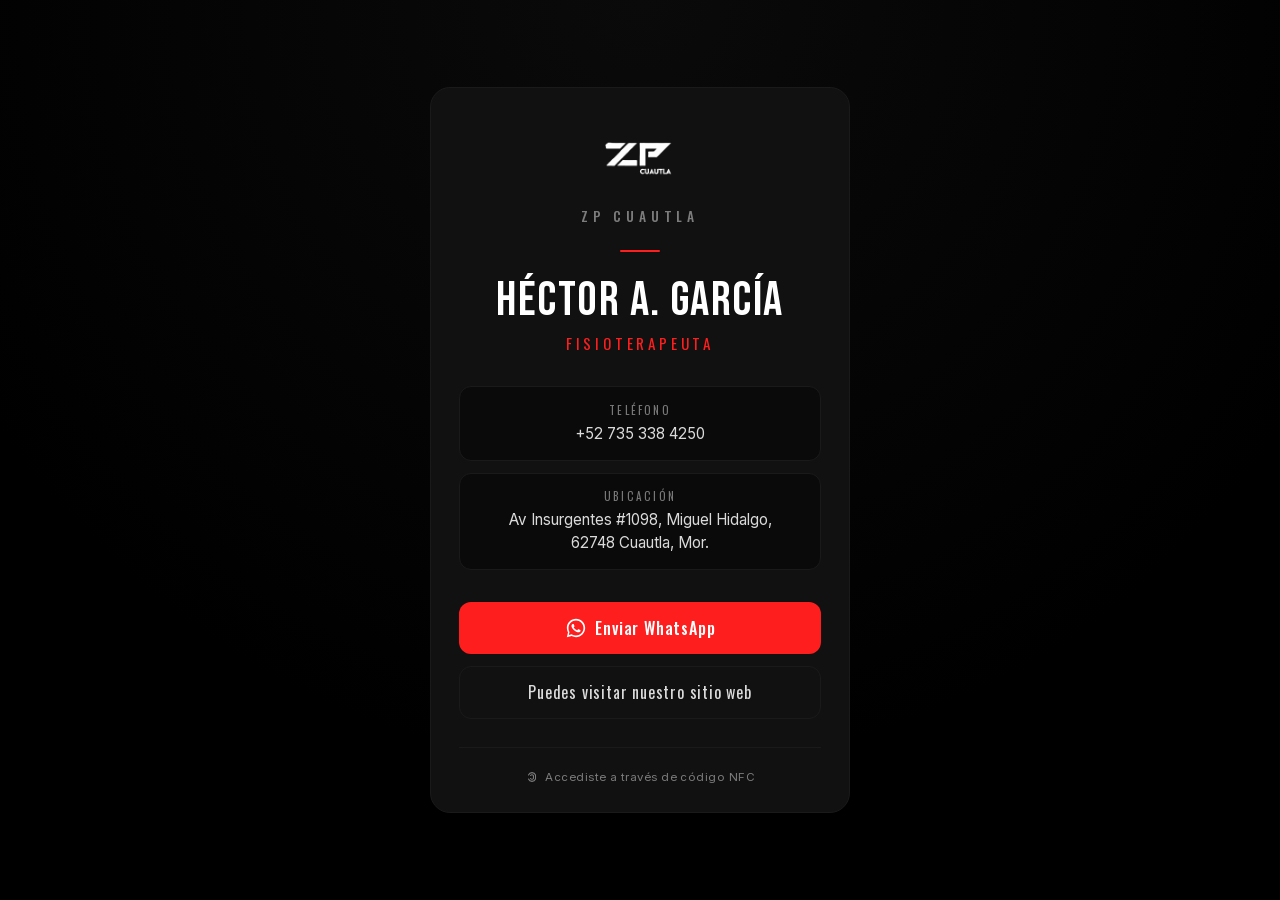
==== contacto-nfc/index.html @ 3ed4dc6b "Agrega página de contacto NFC standalone (noindex) Co-Authored-By: Claude Fable 5 <noreply@anthropic" ====
<!DOCTYPE html>
<html lang="es-MX">
<head>
  <meta charset="UTF-8" />
  <meta name="viewport" content="width=device-width, initial-scale=1.0" />
  <meta http-equiv="Content-Security-Policy" content="default-src 'self'; script-src 'none'; style-src 'self'; font-src 'self'; img-src 'self' data:; object-src 'none'; base-uri 'self';" />
  <title>Contacto | ZP Cuautla</title>
  <meta name="description" content="Contacto directo de ZP Cuautla — Héctor A. García, Fisioterapeuta." />
  <meta name="robots" content="noindex, nofollow" />
  <meta name="theme-color" content="#000000" />

  <!-- Preload de fuentes locales (subset latin) -->
  <link rel="preload" href="/fonts/JTUSjIg69CK48gW7PXoo9WlhyyTh89Y.woff2" as="font" type="font/woff2" crossorigin />
  <link rel="preload" href="/fonts/TK3iWkUHHAIjg752GT8Gl-1PKw.woff2" as="font" type="font/woff2" crossorigin />
  <link rel="preload" href="/fonts/UcC73FwrK3iLTeHuS_nVMrMxCp50SjIa1ZL7W0Q5nw.woff2" as="font" type="font/woff2" crossorigin />

  <link rel="stylesheet" href="/fonts.css" />
  <link rel="stylesheet" href="/contacto-nfc/styles.css" />
</head>
<body>
  <main class="nfc-wrap">
    <article class="nfc-card">
      <header class="nfc-brand">
        <img class="nfc-logo" src="/imageneszpweb/logozpblanco-removebg-preview.png" alt="ZP Cuautla" width="72" height="72" />
        <p class="nfc-brand-name">ZP Cuautla</p>
      </header>

      <div class="nfc-divider" aria-hidden="true"></div>

      <h1 class="nfc-name">Héctor A. García</h1>
      <p class="nfc-role">Fisioterapeuta</p>

      <ul class="nfc-info">
        <li class="nfc-info-item">
          <span class="nfc-info-label">Teléfono</span>
          <a class="nfc-info-value" href="tel:+527353384250">+52 735 338 4250</a>
        </li>
        <li class="nfc-info-item">
          <span class="nfc-info-label">Ubicación</span>
          <address class="nfc-info-value nfc-address">
            Av Insurgentes #1098, Miguel Hidalgo,<br />62748 Cuautla, Mor.
          </address>
        </li>
      </ul>

      <div class="nfc-actions">
        <a class="nfc-btn nfc-btn-primary" href="https://wa.me/527353384250?text=Hola%2C%20me%20gustar%C3%ADa%20recibir%20informaci%C3%B3n%20sobre%20terapia%20f%C3%ADsica." target="_blank" rel="noopener noreferrer">
          <svg class="nfc-btn-icon" viewBox="0 0 24 24" fill="currentColor" aria-hidden="true">
            <path d="M12 2C6.48 2 2 6.48 2 12c0 1.77.46 3.43 1.27 4.87L2 22l5.29-1.24A9.93 9.93 0 0 0 12 22c5.52 0 10-4.48 10-10S17.52 2 12 2Zm0 18.15c-1.6 0-3.1-.42-4.4-1.16l-.31-.18-3.14.74.76-3.06-.2-.32A8.1 8.1 0 0 1 3.85 12c0-4.5 3.65-8.15 8.15-8.15S20.15 7.5 20.15 12 16.5 20.15 12 20.15Zm4.47-6.1c-.24-.12-1.45-.71-1.67-.79-.22-.08-.39-.12-.55.12-.16.24-.63.79-.77.95-.14.16-.28.18-.53.06-.24-.12-1.03-.38-1.97-1.21-.73-.65-1.22-1.45-1.36-1.69-.14-.24-.02-.38.11-.5.11-.11.24-.28.37-.42.12-.14.16-.24.24-.4.08-.16.04-.3-.02-.42-.06-.12-.55-1.32-.75-1.81-.2-.48-.4-.41-.55-.42h-.47c-.16 0-.42.06-.65.3-.22.24-.85.83-.85 2.02s.87 2.35 1 2.51c.12.16 1.72 2.62 4.16 3.68.58.25 1.03.4 1.39.51.58.19 1.11.16 1.53.1.47-.07 1.45-.59 1.65-1.16.2-.57.2-1.06.14-1.16-.06-.1-.22-.16-.46-.28Z"/>
          </svg>
          Enviar WhatsApp
        </a>
        <a class="nfc-btn nfc-btn-secondary" href="https://zpcuautla.com.mx">
          Puedes visitar nuestro sitio web
        </a>
      </div>

      <footer class="nfc-footer">
        <p class="nfc-badge">
          <svg class="nfc-badge-icon" viewBox="0 0 24 24" fill="none" stroke="currentColor" stroke-width="1.8" stroke-linecap="round" aria-hidden="true">
            <path d="M6 8.5a6.5 6.5 0 0 1 12 0v7a6.5 6.5 0 0 1-12 0" />
            <path d="M9.5 9.5a3.2 3.2 0 0 1 5 0v5a3.2 3.2 0 0 1-5 0" />
          </svg>
          Accediste a través de código NFC
        </p>
      </footer>
    </article>
  </main>
</body>
</html>
---- fonts.css ----
/* latin-ext */
@font-face {
  font-family: 'Bebas Neue';
  font-style: normal;
  font-weight: 400;
  font-display: swap;
  src: url(fonts/JTUSjIg69CK48gW7PXoo9WdhyyTh89ZNpQ.woff2) format('woff2');
  unicode-range: U+0100-02BA, U+02BD-02C5, U+02C7-02CC, U+02CE-02D7, U+02DD-02FF, U+0304, U+0308, U+0329, U+1D00-1DBF, U+1E00-1E9F, U+1EF2-1EFF, U+2020, U+20A0-20AB, U+20AD-20C0, U+2113, U+2C60-2C7F, U+A720-A7FF;
}
/* latin */
@font-face {
  font-family: 'Bebas Neue';
  font-style: normal;
  font-weight: 400;
  font-display: swap;
  src: url(fonts/JTUSjIg69CK48gW7PXoo9WlhyyTh89Y.woff2) format('woff2');
  unicode-range: U+0000-00FF, U+0131, U+0152-0153, U+02BB-02BC, U+02C6, U+02DA, U+02DC, U+0304, U+0308, U+0329, U+2000-206F, U+20AC, U+2122, U+2191, U+2193, U+2212, U+2215, U+FEFF, U+FFFD;
}
/* cyrillic-ext */
@font-face {
  font-family: 'Inter';
  font-style: normal;
  font-weight: 300;
  font-display: swap;
  src: url(fonts/UcC73FwrK3iLTeHuS_nVMrMxCp50SjIa2JL7W0Q5n-wU.woff2) format('woff2');
  unicode-range: U+0460-052F, U+1C80-1C8A, U+20B4, U+2DE0-2DFF, U+A640-A69F, U+FE2E-FE2F;
}
/* cyrillic */
@font-face {
  font-family: 'Inter';
  font-style: normal;
  font-weight: 300;
  font-display: swap;
  src: url(fonts/UcC73FwrK3iLTeHuS_nVMrMxCp50SjIa0ZL7W0Q5n-wU.woff2) format('woff2');
  unicode-range: U+0301, U+0400-045F, U+0490-0491, U+04B0-04B1, U+2116;
}
/* greek-ext */
@font-face {
  font-family: 'Inter';
  font-style: normal;
  font-weight: 300;
  font-display: swap;
  src: url(fonts/UcC73FwrK3iLTeHuS_nVMrMxCp50SjIa2ZL7W0Q5n-wU.woff2) format('woff2');
  unicode-range: U+1F00-1FFF;
}
/* greek */
@font-face {
  font-family: 'Inter';
  font-style: normal;
  font-weight: 300;
  font-display: swap;
  src: url(fonts/UcC73FwrK3iLTeHuS_nVMrMxCp50SjIa1pL7W0Q5n-wU.woff2) format('woff2');
  unicode-range: U+0370-0377, U+037A-037F, U+0384-038A, U+038C, U+038E-03A1, U+03A3-03FF;
}
/* vietnamese */
@font-face {
  font-family: 'Inter';
  font-style: normal;
  font-weight: 300;
  font-display: swap;
  src: url(fonts/UcC73FwrK3iLTeHuS_nVMrMxCp50SjIa2pL7W0Q5n-wU.woff2) format('woff2');
  unicode-range: U+0102-0103, U+0110-0111, U+0128-0129, U+0168-0169, U+01A0-01A1, U+01AF-01B0, U+0300-0301, U+0303-0304, U+0308-0309, U+0323, U+0329, U+1EA0-1EF9, U+20AB;
}
/* latin-ext */
@font-face {
  font-family: 'Inter';
  font-style: normal;
  font-weight: 300;
  font-display: swap;
  src: url(fonts/UcC73FwrK3iLTeHuS_nVMrMxCp50SjIa25L7W0Q5n-wU.woff2) format('woff2');
  unicode-range: U+0100-02BA, U+02BD-02C5, U+02C7-02CC, U+02CE-02D7, U+02DD-02FF, U+0304, U+0308, U+0329, U+1D00-1DBF, U+1E00-1E9F, U+1EF2-1EFF, U+2020, U+20A0-20AB, U+20AD-20C0, U+2113, U+2C60-2C7F, U+A720-A7FF;
}
/* latin */
@font-face {
  font-family: 'Inter';
  font-style: normal;
  font-weight: 300;
  font-display: swap;
  src: url(fonts/UcC73FwrK3iLTeHuS_nVMrMxCp50SjIa1ZL7W0Q5nw.woff2) format('woff2');
  unicode-range: U+0000-00FF, U+0131, U+0152-0153, U+02BB-02BC, U+02C6, U+02DA, U+02DC, U+0304, U+0308, U+0329, U+2000-206F, U+20AC, U+2122, U+2191, U+2193, U+2212, U+2215, U+FEFF, U+FFFD;
}
/* cyrillic-ext */
@font-face {
  font-family: 'Inter';
  font-style: normal;
  font-weight: 400;
  font-display: swap;
  src: url(fonts/UcC73FwrK3iLTeHuS_nVMrMxCp50SjIa2JL7W0Q5n-wU.woff2) format('woff2');
  unicode-range: U+0460-052F, U+1C80-1C8A, U+20B4, U+2DE0-2DFF, U+A640-A69F, U+FE2E-FE2F;
}
/* cyrillic */
@font-face {
  font-family: 'Inter';
  font-style: normal;
  font-weight: 400;
  font-display: swap;
  src: url(fonts/UcC73FwrK3iLTeHuS_nVMrMxCp50SjIa0ZL7W0Q5n-wU.woff2) format('woff2');
  unicode-range: U+0301, U+0400-045F, U+0490-0491, U+04B0-04B1, U+2116;
}
/* greek-ext */
@font-face {
  font-family: 'Inter';
  font-style: normal;
  font-weight: 400;
  font-display: swap;
  src: url(fonts/UcC73FwrK3iLTeHuS_nVMrMxCp50SjIa2ZL7W0Q5n-wU.woff2) format('woff2');
  unicode-range: U+1F00-1FFF;
}
/* greek */
@font-face {
  font-family: 'Inter';
  font-style: normal;
  font-weight: 400;
  font-display: swap;
  src: url(fonts/UcC73FwrK3iLTeHuS_nVMrMxCp50SjIa1pL7W0Q5n-wU.woff2) format('woff2');
  unicode-range: U+0370-0377, U+037A-037F, U+0384-038A, U+038C, U+038E-03A1, U+03A3-03FF;
}
/* vietnamese */
@font-face {
  font-family: 'Inter';
  font-style: normal;
  font-weight: 400;
  font-display: swap;
  src: url(fonts/UcC73FwrK3iLTeHuS_nVMrMxCp50SjIa2pL7W0Q5n-wU.woff2) format('woff2');
  unicode-range: U+0102-0103, U+0110-0111, U+0128-0129, U+0168-0169, U+01A0-01A1, U+01AF-01B0, U+0300-0301, U+0303-0304, U+0308-0309, U+0323, U+0329, U+1EA0-1EF9, U+20AB;
}
/* latin-ext */
@font-face {
  font-family: 'Inter';
  font-style: normal;
  font-weight: 400;
  font-display: swap;
  src: url(fonts/UcC73FwrK3iLTeHuS_nVMrMxCp50SjIa25L7W0Q5n-wU.woff2) format('woff2');
  unicode-range: U+0100-02BA, U+02BD-02C5, U+02C7-02CC, U+02CE-02D7, U+02DD-02FF, U+0304, U+0308, U+0329, U+1D00-1DBF, U+1E00-1E9F, U+1EF2-1EFF, U+2020, U+20A0-20AB, U+20AD-20C0, U+2113, U+2C60-2C7F, U+A720-A7FF;
}
/* latin */
@font-face {
  font-family: 'Inter';
  font-style: normal;
  font-weight: 400;
  font-display: swap;
  src: url(fonts/UcC73FwrK3iLTeHuS_nVMrMxCp50SjIa1ZL7W0Q5nw.woff2) format('woff2');
  unicode-range: U+0000-00FF, U+0131, U+0152-0153, U+02BB-02BC, U+02C6, U+02DA, U+02DC, U+0304, U+0308, U+0329, U+2000-206F, U+20AC, U+2122, U+2191, U+2193, U+2212, U+2215, U+FEFF, U+FFFD;
}
/* cyrillic-ext */
@font-face {
  font-family: 'Inter';
  font-style: normal;
  font-weight: 500;
  font-display: swap;
  src: url(fonts/UcC73FwrK3iLTeHuS_nVMrMxCp50SjIa2JL7W0Q5n-wU.woff2) format('woff2');
  unicode-range: U+0460-052F, U+1C80-1C8A, U+20B4, U+2DE0-2DFF, U+A640-A69F, U+FE2E-FE2F;
}
/* cyrillic */
@font-face {
  font-family: 'Inter';
  font-style: normal;
  font-weight: 500;
  font-display: swap;
  src: url(fonts/UcC73FwrK3iLTeHuS_nVMrMxCp50SjIa0ZL7W0Q5n-wU.woff2) format('woff2');
  unicode-range: U+0301, U+0400-045F, U+0490-0491, U+04B0-04B1, U+2116;
}
/* greek-ext */
@font-face {
  font-family: 'Inter';
  font-style: normal;
  font-weight: 500;
  font-display: swap;
  src: url(fonts/UcC73FwrK3iLTeHuS_nVMrMxCp50SjIa2ZL7W0Q5n-wU.woff2) format('woff2');
  unicode-range: U+1F00-1FFF;
}
/* greek */
@font-face {
  font-family: 'Inter';
  font-style: normal;
  font-weight: 500;
  font-display: swap;
  src: url(fonts/UcC73FwrK3iLTeHuS_nVMrMxCp50SjIa1pL7W0Q5n-wU.woff2) format('woff2');
  unicode-range: U+0370-0377, U+037A-037F, U+0384-038A, U+038C, U+038E-03A1, U+03A3-03FF;
}
/* vietnamese */
@font-face {
  font-family: 'Inter';
  font-style: normal;
  font-weight: 500;
  font-display: swap;
  src: url(fonts/UcC73FwrK3iLTeHuS_nVMrMxCp50SjIa2pL7W0Q5n-wU.woff2) format('woff2');
  unicode-range: U+0102-0103, U+0110-0111, U+0128-0129, U+0168-0169, U+01A0-01A1, U+01AF-01B0, U+0300-0301, U+0303-0304, U+0308-0309, U+0323, U+0329, U+1EA0-1EF9, U+20AB;
}
/* latin-ext */
@font-face {
  font-family: 'Inter';
  font-style: normal;
  font-weight: 500;
  font-display: swap;
  src: url(fonts/UcC73FwrK3iLTeHuS_nVMrMxCp50SjIa25L7W0Q5n-wU.woff2) format('woff2');
  unicode-range: U+0100-02BA, U+02BD-02C5, U+02C7-02CC, U+02CE-02D7, U+02DD-02FF, U+0304, U+0308, U+0329, U+1D00-1DBF, U+1E00-1E9F, U+1EF2-1EFF, U+2020, U+20A0-20AB, U+20AD-20C0, U+2113, U+2C60-2C7F, U+A720-A7FF;
}
/* latin */
@font-face {
  font-family: 'Inter';
  font-style: normal;
  font-weight: 500;
  font-display: swap;
  src: url(fonts/UcC73FwrK3iLTeHuS_nVMrMxCp50SjIa1ZL7W0Q5nw.woff2) format('woff2');
  unicode-range: U+0000-00FF, U+0131, U+0152-0153, U+02BB-02BC, U+02C6, U+02DA, U+02DC, U+0304, U+0308, U+0329, U+2000-206F, U+20AC, U+2122, U+2191, U+2193, U+2212, U+2215, U+FEFF, U+FFFD;
}
/* cyrillic-ext */
@font-face {
  font-family: 'Inter';
  font-style: normal;
  font-weight: 600;
  font-display: swap;
  src: url(fonts/UcC73FwrK3iLTeHuS_nVMrMxCp50SjIa2JL7W0Q5n-wU.woff2) format('woff2');
  unicode-range: U+0460-052F, U+1C80-1C8A, U+20B4, U+2DE0-2DFF, U+A640-A69F, U+FE2E-FE2F;
}
/* cyrillic */
@font-face {
  font-family: 'Inter';
  font-style: normal;
  font-weight: 600;
  font-display: swap;
  src: url(fonts/UcC73FwrK3iLTeHuS_nVMrMxCp50SjIa0ZL7W0Q5n-wU.woff2) format('woff2');
  unicode-range: U+0301, U+0400-045F, U+0490-0491, U+04B0-04B1, U+2116;
}
/* greek-ext */
@font-face {
  font-family: 'Inter';
  font-style: normal;
  font-weight: 600;
  font-display: swap;
  src: url(fonts/UcC73FwrK3iLTeHuS_nVMrMxCp50SjIa2ZL7W0Q5n-wU.woff2) format('woff2');
  unicode-range: U+1F00-1FFF;
}
/* greek */
@font-face {
  font-family: 'Inter';
  font-style: normal;
  font-weight: 600;
  font-display: swap;
  src: url(fonts/UcC73FwrK3iLTeHuS_nVMrMxCp50SjIa1pL7W0Q5n-wU.woff2) format('woff2');
  unicode-range: U+0370-0377, U+037A-037F, U+0384-038A, U+038C, U+038E-03A1, U+03A3-03FF;
}
/* vietnamese */
@font-face {
  font-family: 'Inter';
  font-style: normal;
  font-weight: 600;
  font-display: swap;
  src: url(fonts/UcC73FwrK3iLTeHuS_nVMrMxCp50SjIa2pL7W0Q5n-wU.woff2) format('woff2');
  unicode-range: U+0102-0103, U+0110-0111, U+0128-0129, U+0168-0169, U+01A0-01A1, U+01AF-01B0, U+0300-0301, U+0303-0304, U+0308-0309, U+0323, U+0329, U+1EA0-1EF9, U+20AB;
}
/* latin-ext */
@font-face {
  font-family: 'Inter';
  font-style: normal;
  font-weight: 600;
  font-display: swap;
  src: url(fonts/UcC73FwrK3iLTeHuS_nVMrMxCp50SjIa25L7W0Q5n-wU.woff2) format('woff2');
  unicode-range: U+0100-02BA, U+02BD-02C5, U+02C7-02CC, U+02CE-02D7, U+02DD-02FF, U+0304, U+0308, U+0329, U+1D00-1DBF, U+1E00-1E9F, U+1EF2-1EFF, U+2020, U+20A0-20AB, U+20AD-20C0, U+2113, U+2C60-2C7F, U+A720-A7FF;
}
/* latin */
@font-face {
  font-family: 'Inter';
  font-style: normal;
  font-weight: 600;
  font-display: swap;
  src: url(fonts/UcC73FwrK3iLTeHuS_nVMrMxCp50SjIa1ZL7W0Q5nw.woff2) format('woff2');
  unicode-range: U+0000-00FF, U+0131, U+0152-0153, U+02BB-02BC, U+02C6, U+02DA, U+02DC, U+0304, U+0308, U+0329, U+2000-206F, U+20AC, U+2122, U+2191, U+2193, U+2212, U+2215, U+FEFF, U+FFFD;
}
/* cyrillic-ext */
@font-face {
  font-family: 'Oswald';
  font-style: normal;
  font-weight: 300;
  font-display: swap;
  src: url(fonts/TK3iWkUHHAIjg752FD8Gl-1PK62t.woff2) format('woff2');
  unicode-range: U+0460-052F, U+1C80-1C8A, U+20B4, U+2DE0-2DFF, U+A640-A69F, U+FE2E-FE2F;
}
/* cyrillic */
@font-face {
  font-family: 'Oswald';
  font-style: normal;
  font-weight: 300;
  font-display: swap;
  src: url(fonts/TK3iWkUHHAIjg752HT8Gl-1PK62t.woff2) format('woff2');
  unicode-range: U+0301, U+0400-045F, U+0490-0491, U+04B0-04B1, U+2116;
}
/* vietnamese */
@font-face {
  font-family: 'Oswald';
  font-style: normal;
  font-weight: 300;
  font-display: swap;
  src: url(fonts/TK3iWkUHHAIjg752Fj8Gl-1PK62t.woff2) format('woff2');
  unicode-range: U+0102-0103, U+0110-0111, U+0128-0129, U+0168-0169, U+01A0-01A1, U+01AF-01B0, U+0300-0301, U+0303-0304, U+0308-0309, U+0323, U+0329, U+1EA0-1EF9, U+20AB;
}
/* latin-ext */
@font-face {
  font-family: 'Oswald';
  font-style: normal;
  font-weight: 300;
  font-display: swap;
  src: url(fonts/TK3iWkUHHAIjg752Fz8Gl-1PK62t.woff2) format('woff2');
  unicode-range: U+0100-02BA, U+02BD-02C5, U+02C7-02CC, U+02CE-02D7, U+02DD-02FF, U+0304, U+0308, U+0329, U+1D00-1DBF, U+1E00-1E9F, U+1EF2-1EFF, U+2020, U+20A0-20AB, U+20AD-20C0, U+2113, U+2C60-2C7F, U+A720-A7FF;
}
/* latin */
@font-face {
  font-family: 'Oswald';
  font-style: normal;
  font-weight: 300;
  font-display: swap;
  src: url(fonts/TK3iWkUHHAIjg752GT8Gl-1PKw.woff2) format('woff2');
  unicode-range: U+0000-00FF, U+0131, U+0152-0153, U+02BB-02BC, U+02C6, U+02DA, U+02DC, U+0304, U+0308, U+0329, U+2000-206F, U+20AC, U+2122, U+2191, U+2193, U+2212, U+2215, U+FEFF, U+FFFD;
}
/* cyrillic-ext */
@font-face {
  font-family: 'Oswald';
  font-style: normal;
  font-weight: 400;
  font-display: swap;
  src: url(fonts/TK3iWkUHHAIjg752FD8Gl-1PK62t.woff2) format('woff2');
  unicode-range: U+0460-052F, U+1C80-1C8A, U+20B4, U+2DE0-2DFF, U+A640-A69F, U+FE2E-FE2F;
}
/* cyrillic */
@font-face {
  font-family: 'Oswald';
  font-style: normal;
  font-weight: 400;
  font-display: swap;
  src: url(fonts/TK3iWkUHHAIjg752HT8Gl-1PK62t.woff2) format('woff2');
  unicode-range: U+0301, U+0400-045F, U+0490-0491, U+04B0-04B1, U+2116;
}
/* vietnamese */
@font-face {
  font-family: 'Oswald';
  font-style: normal;
  font-weight: 400;
  font-display: swap;
  src: url(fonts/TK3iWkUHHAIjg752Fj8Gl-1PK62t.woff2) format('woff2');
  unicode-range: U+0102-0103, U+0110-0111, U+0128-0129, U+0168-0169, U+01A0-01A1, U+01AF-01B0, U+0300-0301, U+0303-0304, U+0308-0309, U+0323, U+0329, U+1EA0-1EF9, U+20AB;
}
/* latin-ext */
@font-face {
  font-family: 'Oswald';
  font-style: normal;
  font-weight: 400;
  font-display: swap;
  src: url(fonts/TK3iWkUHHAIjg752Fz8Gl-1PK62t.woff2) format('woff2');
  unicode-range: U+0100-02BA, U+02BD-02C5, U+02C7-02CC, U+02CE-02D7, U+02DD-02FF, U+0304, U+0308, U+0329, U+1D00-1DBF, U+1E00-1E9F, U+1EF2-1EFF, U+2020, U+20A0-20AB, U+20AD-20C0, U+2113, U+2C60-2C7F, U+A720-A7FF;
}
/* latin */
@font-face {
  font-family: 'Oswald';
  font-style: normal;
  font-weight: 400;
  font-display: swap;
  src: url(fonts/TK3iWkUHHAIjg752GT8Gl-1PKw.woff2) format('woff2');
  unicode-range: U+0000-00FF, U+0131, U+0152-0153, U+02BB-02BC, U+02C6, U+02DA, U+02DC, U+0304, U+0308, U+0329, U+2000-206F, U+20AC, U+2122, U+2191, U+2193, U+2212, U+2215, U+FEFF, U+FFFD;
}
/* cyrillic-ext */
@font-face {
  font-family: 'Oswald';
  font-style: normal;
  font-weight: 500;
  font-display: swap;
  src: url(fonts/TK3iWkUHHAIjg752FD8Gl-1PK62t.woff2) format('woff2');
  unicode-range: U+0460-052F, U+1C80-1C8A, U+20B4, U+2DE0-2DFF, U+A640-A69F, U+FE2E-FE2F;
}
/* cyrillic */
@font-face {
  font-family: 'Oswald';
  font-style: normal;
  font-weight: 500;
  font-display: swap;
  src: url(fonts/TK3iWkUHHAIjg752HT8Gl-1PK62t.woff2) format('woff2');
  unicode-range: U+0301, U+0400-045F, U+0490-0491, U+04B0-04B1, U+2116;
}
/* vietnamese */
@font-face {
  font-family: 'Oswald';
  font-style: normal;
  font-weight: 500;
  font-display: swap;
  src: url(fonts/TK3iWkUHHAIjg752Fj8Gl-1PK62t.woff2) format('woff2');
  unicode-range: U+0102-0103, U+0110-0111, U+0128-0129, U+0168-0169, U+01A0-01A1, U+01AF-01B0, U+0300-0301, U+0303-0304, U+0308-0309, U+0323, U+0329, U+1EA0-1EF9, U+20AB;
}
/* latin-ext */
@font-face {
  font-family: 'Oswald';
  font-style: normal;
  font-weight: 500;
  font-display: swap;
  src: url(fonts/TK3iWkUHHAIjg752Fz8Gl-1PK62t.woff2) format('woff2');
  unicode-range: U+0100-02BA, U+02BD-02C5, U+02C7-02CC, U+02CE-02D7, U+02DD-02FF, U+0304, U+0308, U+0329, U+1D00-1DBF, U+1E00-1E9F, U+1EF2-1EFF, U+2020, U+20A0-20AB, U+20AD-20C0, U+2113, U+2C60-2C7F, U+A720-A7FF;
}
/* latin */
@font-face {
  font-family: 'Oswald';
  font-style: normal;
  font-weight: 500;
  font-display: swap;
  src: url(fonts/TK3iWkUHHAIjg752GT8Gl-1PKw.woff2) format('woff2');
  unicode-range: U+0000-00FF, U+0131, U+0152-0153, U+02BB-02BC, U+02C6, U+02DA, U+02DC, U+0304, U+0308, U+0329, U+2000-206F, U+20AC, U+2122, U+2191, U+2193, U+2212, U+2215, U+FEFF, U+FFFD;
}
/* cyrillic-ext */
@font-face {
  font-family: 'Oswald';
  font-style: normal;
  font-weight: 600;
  font-display: swap;
  src: url(fonts/TK3iWkUHHAIjg752FD8Gl-1PK62t.woff2) format('woff2');
  unicode-range: U+0460-052F, U+1C80-1C8A, U+20B4, U+2DE0-2DFF, U+A640-A69F, U+FE2E-FE2F;
}
/* cyrillic */
@font-face {
  font-family: 'Oswald';
  font-style: normal;
  font-weight: 600;
  font-display: swap;
  src: url(fonts/TK3iWkUHHAIjg752HT8Gl-1PK62t.woff2) format('woff2');
  unicode-range: U+0301, U+0400-045F, U+0490-0491, U+04B0-04B1, U+2116;
}
/* vietnamese */
@font-face {
  font-family: 'Oswald';
  font-style: normal;
  font-weight: 600;
  font-display: swap;
  src: url(fonts/TK3iWkUHHAIjg752Fj8Gl-1PK62t.woff2) format('woff2');
  unicode-range: U+0102-0103, U+0110-0111, U+0128-0129, U+0168-0169, U+01A0-01A1, U+01AF-01B0, U+0300-0301, U+0303-0304, U+0308-0309, U+0323, U+0329, U+1EA0-1EF9, U+20AB;
}
/* latin-ext */
@font-face {
  font-family: 'Oswald';
  font-style: normal;
  font-weight: 600;
  font-display: swap;
  src: url(fonts/TK3iWkUHHAIjg752Fz8Gl-1PK62t.woff2) format('woff2');
  unicode-range: U+0100-02BA, U+02BD-02C5, U+02C7-02CC, U+02CE-02D7, U+02DD-02FF, U+0304, U+0308, U+0329, U+1D00-1DBF, U+1E00-1E9F, U+1EF2-1EFF, U+2020, U+20A0-20AB, U+20AD-20C0, U+2113, U+2C60-2C7F, U+A720-A7FF;
}
/* latin */
@font-face {
  font-family: 'Oswald';
  font-style: normal;
  font-weight: 600;
  font-display: swap;
  src: url(fonts/TK3iWkUHHAIjg752GT8Gl-1PKw.woff2) format('woff2');
  unicode-range: U+0000-00FF, U+0131, U+0152-0153, U+02BB-02BC, U+02C6, U+02DA, U+02DC, U+0304, U+0308, U+0329, U+2000-206F, U+20AC, U+2122, U+2191, U+2193, U+2212, U+2215, U+FEFF, U+FFFD;
}
/* cyrillic-ext */
@font-face {
  font-family: 'Oswald';
  font-style: normal;
  font-weight: 700;
  font-display: swap;
  src: url(fonts/TK3iWkUHHAIjg752FD8Gl-1PK62t.woff2) format('woff2');
  unicode-range: U+0460-052F, U+1C80-1C8A, U+20B4, U+2DE0-2DFF, U+A640-A69F, U+FE2E-FE2F;
}
/* cyrillic */
@font-face {
  font-family: 'Oswald';
  font-style: normal;
  font-weight: 700;
  font-display: swap;
  src: url(fonts/TK3iWkUHHAIjg752HT8Gl-1PK62t.woff2) format('woff2');
  unicode-range: U+0301, U+0400-045F, U+0490-0491, U+04B0-04B1, U+2116;
}
/* vietnamese */
@font-face {
  font-family: 'Oswald';
  font-style: normal;
  font-weight: 700;
  font-display: swap;
  src: url(fonts/TK3iWkUHHAIjg752Fj8Gl-1PK62t.woff2) format('woff2');
  unicode-range: U+0102-0103, U+0110-0111, U+0128-0129, U+0168-0169, U+01A0-01A1, U+01AF-01B0, U+0300-0301, U+0303-0304, U+0308-0309, U+0323, U+0329, U+1EA0-1EF9, U+20AB;
}
/* latin-ext */
@font-face {
  font-family: 'Oswald';
  font-style: normal;
  font-weight: 700;
  font-display: swap;
  src: url(fonts/TK3iWkUHHAIjg752Fz8Gl-1PK62t.woff2) format('woff2');
  unicode-range: U+0100-02BA, U+02BD-02C5, U+02C7-02CC, U+02CE-02D7, U+02DD-02FF, U+0304, U+0308, U+0329, U+1D00-1DBF, U+1E00-1E9F, U+1EF2-1EFF, U+2020, U+20A0-20AB, U+20AD-20C0, U+2113, U+2C60-2C7F, U+A720-A7FF;
}
/* latin */
@font-face {
  font-family: 'Oswald';
  font-style: normal;
  font-weight: 700;
  font-display: swap;
  src: url(fonts/TK3iWkUHHAIjg752GT8Gl-1PKw.woff2) format('woff2');
  unicode-range: U+0000-00FF, U+0131, U+0152-0153, U+02BB-02BC, U+02C6, U+02DA, U+02DC, U+0304, U+0308, U+0329, U+2000-206F, U+20AC, U+2122, U+2191, U+2193, U+2212, U+2215, U+FEFF, U+FFFD;
}
---- contacto-nfc/styles.css ----
/* ==========================================================
   ZP Cuautla — Tarjeta de Contacto NFC (standalone)
   Paleta y tipografía según especificación Premium Dark
   ========================================================== */

:root {
  --bg-main: #000000;
  --bg-soft: #0A0A0A;
  --bg-card: #111111;
  --border: #1A1A1A;
  --accent: #FF1E1E;
  --accent-hover: #CC0000;
  --text-primary: #FFFFFF;
  --text-secondary: rgba(255, 255, 255, 0.85);
  --text-tertiary: rgba(255, 255, 255, 0.45);
}

* {
  margin: 0;
  padding: 0;
  box-sizing: border-box;
}

html {
  -webkit-text-size-adjust: 100%;
}

body {
  font-family: 'Inter', -apple-system, BlinkMacSystemFont, sans-serif;
  background-color: var(--bg-main);
  background-image: radial-gradient(circle at 50% 0%, var(--bg-soft) 0%, var(--bg-main) 70%);
  color: var(--text-primary);
  min-height: 100vh;
  min-height: 100dvh;
  -webkit-font-smoothing: antialiased;
}

/* ---------- Layout ---------- */

.nfc-wrap {
  min-height: 100vh;
  min-height: 100dvh;
  display: flex;
  align-items: center;
  justify-content: center;
  padding: 1.25rem;
}

.nfc-card {
  width: 100%;
  max-width: 420px;
  background-color: var(--bg-card);
  border: 1px solid var(--border);
  border-radius: 20px;
  padding: 2.25rem 1.75rem 1.5rem;
  text-align: center;
}

/* ---------- Marca ---------- */

.nfc-brand {
  display: flex;
  flex-direction: column;
  align-items: center;
  gap: 0.6rem;
}

.nfc-logo {
  width: 72px;
  height: 72px;
  object-fit: contain;
}

.nfc-brand-name {
  font-family: 'Oswald', sans-serif;
  font-weight: 500;
  font-size: 0.85rem;
  letter-spacing: 0.35em;
  text-transform: uppercase;
  color: var(--text-tertiary);
}

.nfc-divider {
  width: 40px;
  height: 2px;
  background-color: var(--accent);
  margin: 1.5rem auto;
  border-radius: 1px;
}

/* ---------- Identidad ---------- */

.nfc-name {
  font-family: 'Bebas Neue', sans-serif;
  font-weight: 400;
  font-size: clamp(2.4rem, 10vw, 3rem);
  line-height: 1.05;
  letter-spacing: 0.03em;
  color: var(--text-primary);
}

.nfc-role {
  font-family: 'Oswald', sans-serif;
  font-weight: 400;
  font-size: 0.95rem;
  letter-spacing: 0.25em;
  text-transform: uppercase;
  color: var(--accent);
  margin-top: 0.4rem;
}

/* ---------- Datos de contacto ---------- */

.nfc-info {
  list-style: none;
  margin: 2rem 0;
  display: flex;
  flex-direction: column;
  gap: 0.75rem;
}

.nfc-info-item {
  background-color: var(--bg-soft);
  border: 1px solid var(--border);
  border-radius: 12px;
  padding: 0.9rem 1rem;
}

.nfc-info-label {
  display: block;
  font-family: 'Oswald', sans-serif;
  font-weight: 400;
  font-size: 0.7rem;
  letter-spacing: 0.2em;
  text-transform: uppercase;
  color: var(--text-tertiary);
  margin-bottom: 0.3rem;
}

.nfc-info-value {
  font-size: 0.95rem;
  line-height: 1.5;
  color: var(--text-secondary);
  text-decoration: none;
}

a.nfc-info-value:hover,
a.nfc-info-value:focus-visible {
  color: var(--text-primary);
}

.nfc-address {
  font-style: normal;
}

/* ---------- Acciones ---------- */

.nfc-actions {
  display: flex;
  flex-direction: column;
  gap: 0.75rem;
}

.nfc-btn {
  display: flex;
  align-items: center;
  justify-content: center;
  gap: 0.55rem;
  min-height: 52px;
  padding: 0.85rem 1.25rem;
  border-radius: 12px;
  font-family: 'Oswald', sans-serif;
  font-weight: 500;
  font-size: 1rem;
  letter-spacing: 0.05em;
  text-decoration: none;
  transition: background-color 0.2s ease, border-color 0.2s ease, color 0.2s ease;
}

.nfc-btn-icon {
  width: 22px;
  height: 22px;
  flex-shrink: 0;
}

.nfc-btn-primary {
  background-color: var(--accent);
  color: var(--text-primary);
}

.nfc-btn-primary:hover,
.nfc-btn-primary:focus-visible {
  background-color: var(--accent-hover);
}

.nfc-btn-secondary {
  background-color: transparent;
  border: 1px solid var(--border);
  color: var(--text-secondary);
  font-weight: 400;
}

.nfc-btn-secondary:hover,
.nfc-btn-secondary:focus-visible {
  border-color: var(--accent);
  color: var(--text-primary);
}

/* ---------- Footer / Badge ---------- */

.nfc-footer {
  margin-top: 1.75rem;
  padding-top: 1.25rem;
  border-top: 1px solid var(--border);
}

.nfc-badge {
  display: inline-flex;
  align-items: center;
  gap: 0.4rem;
  font-size: 0.72rem;
  letter-spacing: 0.04em;
  color: var(--text-tertiary);
}

.nfc-badge-icon {
  width: 14px;
  height: 14px;
  flex-shrink: 0;
}

/* ---------- Pantallas muy pequeñas ---------- */

@media (max-width: 360px) {
  .nfc-card {
    padding: 1.75rem 1.25rem 1.25rem;
  }
}
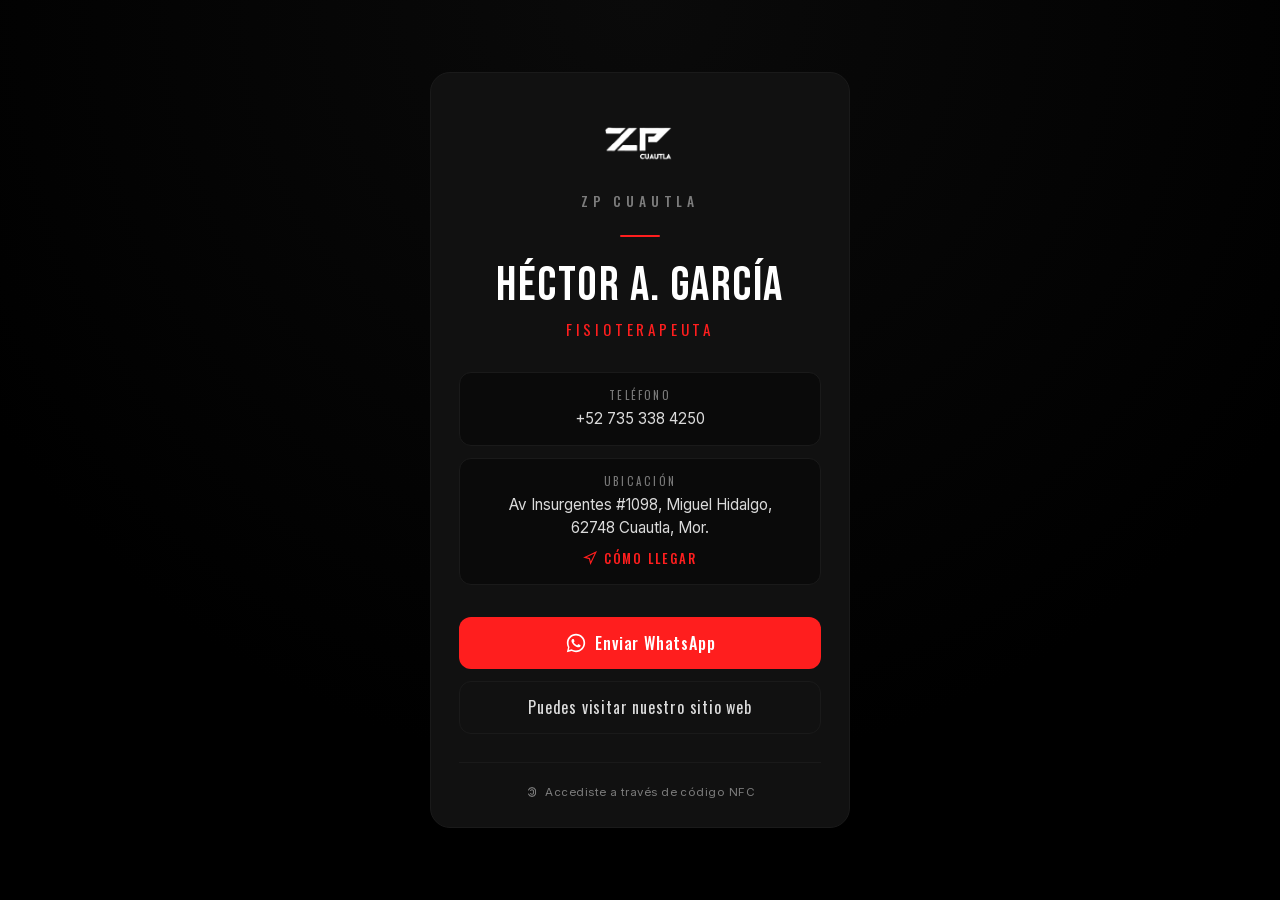
==== commit 78d545d7: "Contacto NFC: ubicación clickeable con botón Cómo llegar (Google Maps) Co-Authored-By: Claude Fable " ====
--- a/contacto-nfc/index.html
+++ b/contacto-nfc/index.html
@@ -36,10 +36,16 @@
           <a class="nfc-info-value" href="tel:+527353384250">+52 735 338 4250</a>
         </li>
         <li class="nfc-info-item">
-          <span class="nfc-info-label">Ubicación</span>
-          <address class="nfc-info-value nfc-address">
-            Av Insurgentes #1098, Miguel Hidalgo,<br />62748 Cuautla, Mor.
-          </address>
+          <a class="nfc-info-link" href="https://www.google.com/maps/dir/?api=1&amp;destination=Av+Insurgentes+1098+Miguel+Hidalgo+62748+Cuautla+Morelos" target="_blank" rel="noopener noreferrer">
+            <span class="nfc-info-label">Ubicación</span>
+            <address class="nfc-info-value nfc-address">
+              Av Insurgentes #1098, Miguel Hidalgo,<br />62748 Cuautla, Mor.
+            </address>
+            <span class="nfc-directions">
+              <svg class="nfc-directions-icon" viewBox="0 0 24 24" fill="none" stroke="currentColor" stroke-width="2" aria-hidden="true"><polygon points="3 11 22 2 13 21 11 13 3 11"/></svg>
+              Cómo llegar
+            </span>
+          </a>
         </li>
       </ul>
 
--- a/contacto-nfc/styles.css
+++ b/contacto-nfc/styles.css
@@ -153,6 +153,44 @@
   font-style: normal;
 }
 
+.nfc-info-link {
+  display: block;
+  text-decoration: none;
+  margin: -0.9rem -1rem;
+  padding: 0.9rem 1rem;
+  border-radius: 12px;
+  transition: background-color 0.2s ease;
+}
+
+.nfc-info-link:hover,
+.nfc-info-link:focus-visible {
+  background-color: var(--bg-card);
+}
+
+.nfc-directions {
+  display: inline-flex;
+  align-items: center;
+  gap: 0.4rem;
+  margin-top: 0.55rem;
+  font-family: 'Oswald', sans-serif;
+  font-weight: 500;
+  font-size: 0.8rem;
+  letter-spacing: 0.15em;
+  text-transform: uppercase;
+  color: var(--accent);
+}
+
+.nfc-info-link:hover .nfc-directions,
+.nfc-info-link:focus-visible .nfc-directions {
+  color: var(--accent-hover);
+}
+
+.nfc-directions-icon {
+  width: 14px;
+  height: 14px;
+  flex-shrink: 0;
+}
+
 /* ---------- Acciones ---------- */
 
 .nfc-actions {
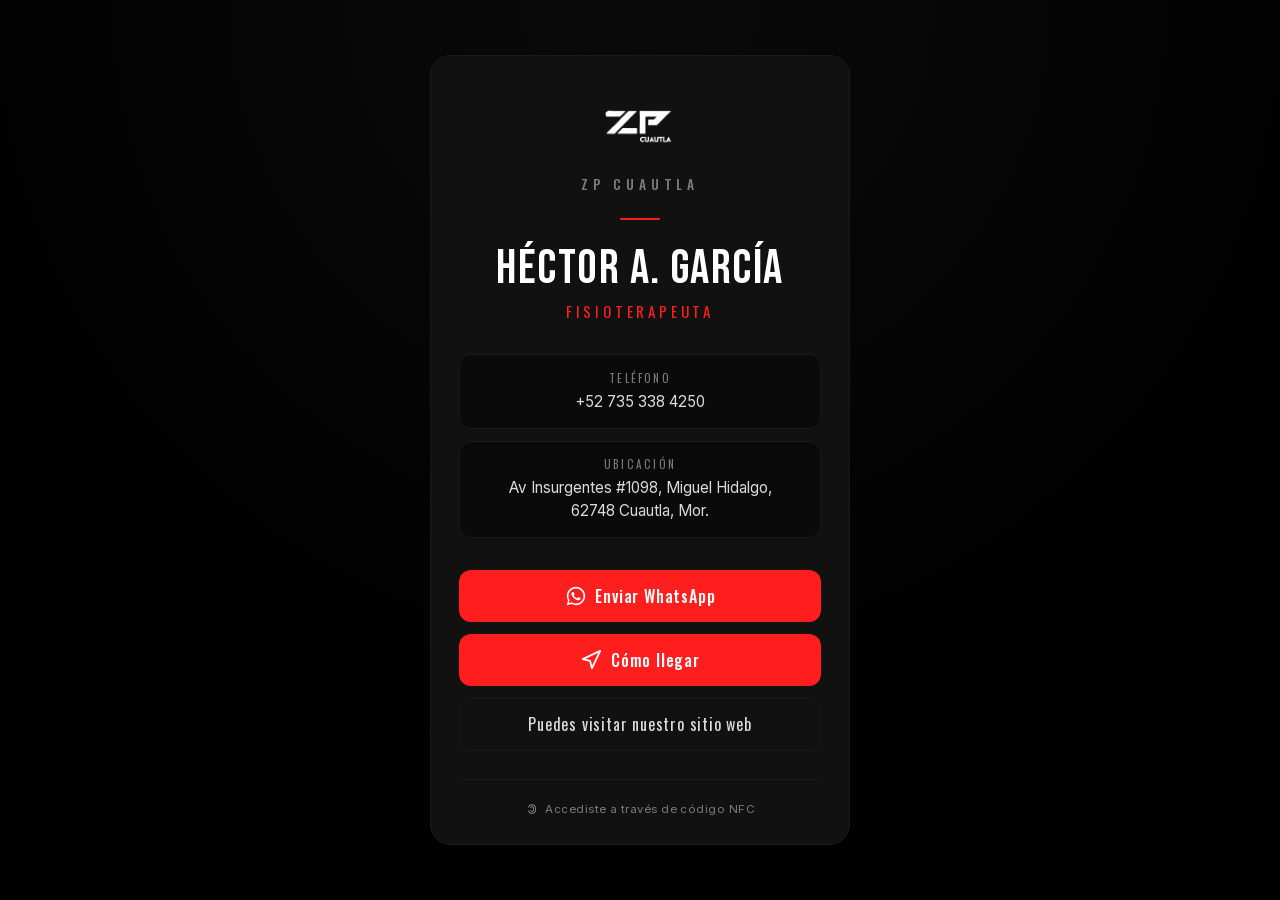
==== commit 0cfdff6c: "Contacto NFC: Cómo llegar como botón primario rojo idéntico al de WhatsApp Co-Authored-By: Claude Fa" ====
--- a/contacto-nfc/index.html
+++ b/contacto-nfc/index.html
@@ -15,7 +15,7 @@
   <link rel="preload" href="/fonts/UcC73FwrK3iLTeHuS_nVMrMxCp50SjIa1ZL7W0Q5nw.woff2" as="font" type="font/woff2" crossorigin />
 
   <link rel="stylesheet" href="/fonts.css" />
-  <link rel="stylesheet" href="/contacto-nfc/styles.css" />
+  <link rel="stylesheet" href="/contacto-nfc/styles.css?v=3" />
 </head>
 <body>
   <main class="nfc-wrap">
@@ -36,16 +36,10 @@
           <a class="nfc-info-value" href="tel:+527353384250">+52 735 338 4250</a>
         </li>
         <li class="nfc-info-item">
-          <a class="nfc-info-link" href="https://www.google.com/maps/dir/?api=1&amp;destination=Av+Insurgentes+1098+Miguel+Hidalgo+62748+Cuautla+Morelos" target="_blank" rel="noopener noreferrer">
-            <span class="nfc-info-label">Ubicación</span>
-            <address class="nfc-info-value nfc-address">
-              Av Insurgentes #1098, Miguel Hidalgo,<br />62748 Cuautla, Mor.
-            </address>
-            <span class="nfc-directions">
-              <svg class="nfc-directions-icon" viewBox="0 0 24 24" fill="none" stroke="currentColor" stroke-width="2" aria-hidden="true"><polygon points="3 11 22 2 13 21 11 13 3 11"/></svg>
-              Cómo llegar
-            </span>
-          </a>
+          <span class="nfc-info-label">Ubicación</span>
+          <address class="nfc-info-value nfc-address">
+            Av Insurgentes #1098, Miguel Hidalgo,<br />62748 Cuautla, Mor.
+          </address>
         </li>
       </ul>
 
@@ -55,6 +49,12 @@
             <path d="M12 2C6.48 2 2 6.48 2 12c0 1.77.46 3.43 1.27 4.87L2 22l5.29-1.24A9.93 9.93 0 0 0 12 22c5.52 0 10-4.48 10-10S17.52 2 12 2Zm0 18.15c-1.6 0-3.1-.42-4.4-1.16l-.31-.18-3.14.74.76-3.06-.2-.32A8.1 8.1 0 0 1 3.85 12c0-4.5 3.65-8.15 8.15-8.15S20.15 7.5 20.15 12 16.5 20.15 12 20.15Zm4.47-6.1c-.24-.12-1.45-.71-1.67-.79-.22-.08-.39-.12-.55.12-.16.24-.63.79-.77.95-.14.16-.28.18-.53.06-.24-.12-1.03-.38-1.97-1.21-.73-.65-1.22-1.45-1.36-1.69-.14-.24-.02-.38.11-.5.11-.11.24-.28.37-.42.12-.14.16-.24.24-.4.08-.16.04-.3-.02-.42-.06-.12-.55-1.32-.75-1.81-.2-.48-.4-.41-.55-.42h-.47c-.16 0-.42.06-.65.3-.22.24-.85.83-.85 2.02s.87 2.35 1 2.51c.12.16 1.72 2.62 4.16 3.68.58.25 1.03.4 1.39.51.58.19 1.11.16 1.53.1.47-.07 1.45-.59 1.65-1.16.2-.57.2-1.06.14-1.16-.06-.1-.22-.16-.46-.28Z"/>
           </svg>
           Enviar WhatsApp
+        </a>
+        <a class="nfc-btn nfc-btn-primary" href="https://www.google.com/maps/dir/?api=1&amp;destination=Av+Insurgentes+1098+Miguel+Hidalgo+62748+Cuautla+Morelos" target="_blank" rel="noopener noreferrer">
+          <svg class="nfc-btn-icon" viewBox="0 0 24 24" fill="none" stroke="currentColor" stroke-width="2" stroke-linejoin="round" aria-hidden="true">
+            <polygon points="3 11 22 2 13 21 11 13 3 11"/>
+          </svg>
+          Cómo llegar
         </a>
         <a class="nfc-btn nfc-btn-secondary" href="https://zpcuautla.com.mx">
           Puedes visitar nuestro sitio web
--- a/contacto-nfc/styles.css
+++ b/contacto-nfc/styles.css
@@ -153,44 +153,6 @@
   font-style: normal;
 }
 
-.nfc-info-link {
-  display: block;
-  text-decoration: none;
-  margin: -0.9rem -1rem;
-  padding: 0.9rem 1rem;
-  border-radius: 12px;
-  transition: background-color 0.2s ease;
-}
-
-.nfc-info-link:hover,
-.nfc-info-link:focus-visible {
-  background-color: var(--bg-card);
-}
-
-.nfc-directions {
-  display: inline-flex;
-  align-items: center;
-  gap: 0.4rem;
-  margin-top: 0.55rem;
-  font-family: 'Oswald', sans-serif;
-  font-weight: 500;
-  font-size: 0.8rem;
-  letter-spacing: 0.15em;
-  text-transform: uppercase;
-  color: var(--accent);
-}
-
-.nfc-info-link:hover .nfc-directions,
-.nfc-info-link:focus-visible .nfc-directions {
-  color: var(--accent-hover);
-}
-
-.nfc-directions-icon {
-  width: 14px;
-  height: 14px;
-  flex-shrink: 0;
-}
-
 /* ---------- Acciones ---------- */
 
 .nfc-actions {
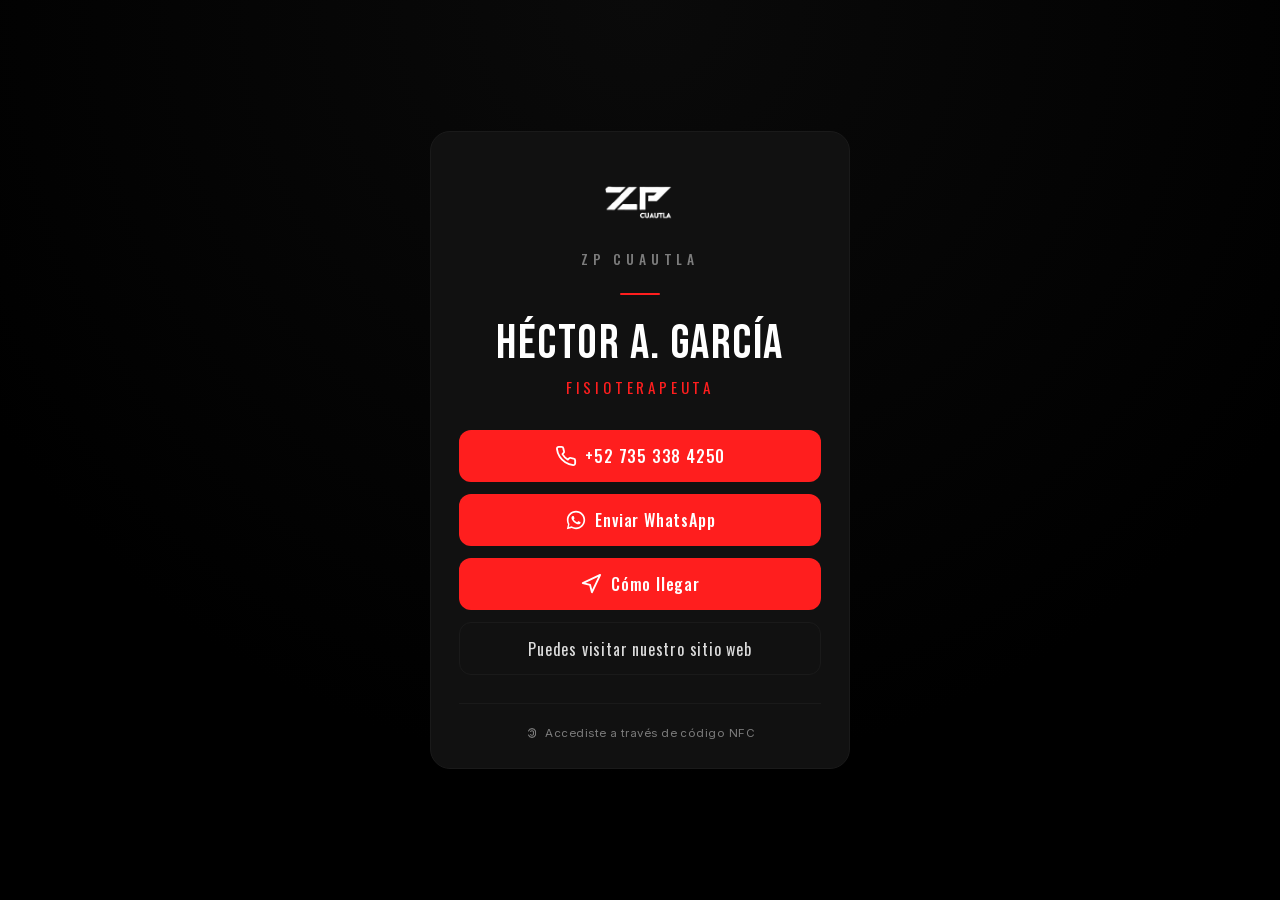
==== commit 2474d914: "Contacto NFC: teléfono como botón rojo, elimina bloque de ubicación en texto Co-Authored-By: Claude " ====
--- a/contacto-nfc/index.html
+++ b/contacto-nfc/index.html
@@ -15,7 +15,7 @@
   <link rel="preload" href="/fonts/UcC73FwrK3iLTeHuS_nVMrMxCp50SjIa1ZL7W0Q5nw.woff2" as="font" type="font/woff2" crossorigin />
 
   <link rel="stylesheet" href="/fonts.css" />
-  <link rel="stylesheet" href="/contacto-nfc/styles.css?v=3" />
+  <link rel="stylesheet" href="/contacto-nfc/styles.css?v=4" />
 </head>
 <body>
   <main class="nfc-wrap">
@@ -30,20 +30,13 @@
       <h1 class="nfc-name">Héctor A. García</h1>
       <p class="nfc-role">Fisioterapeuta</p>
 
-      <ul class="nfc-info">
-        <li class="nfc-info-item">
-          <span class="nfc-info-label">Teléfono</span>
-          <a class="nfc-info-value" href="tel:+527353384250">+52 735 338 4250</a>
-        </li>
-        <li class="nfc-info-item">
-          <span class="nfc-info-label">Ubicación</span>
-          <address class="nfc-info-value nfc-address">
-            Av Insurgentes #1098, Miguel Hidalgo,<br />62748 Cuautla, Mor.
-          </address>
-        </li>
-      </ul>
-
       <div class="nfc-actions">
+        <a class="nfc-btn nfc-btn-primary" href="tel:+527353384250">
+          <svg class="nfc-btn-icon" viewBox="0 0 24 24" fill="none" stroke="currentColor" stroke-width="2" stroke-linecap="round" stroke-linejoin="round" aria-hidden="true">
+            <path d="M22 16.92v3a2 2 0 0 1-2.18 2 19.79 19.79 0 0 1-8.63-3.07 19.5 19.5 0 0 1-6-6 19.79 19.79 0 0 1-3.07-8.67A2 2 0 0 1 4.11 2h3a2 2 0 0 1 2 1.72c.127.96.361 1.903.7 2.81a2 2 0 0 1-.45 2.11L8.09 9.91a16 16 0 0 0 6 6l1.27-1.27a2 2 0 0 1 2.11-.45c.907.339 1.85.573 2.81.7A2 2 0 0 1 22 16.92z"/>
+          </svg>
+          +52 735 338 4250
+        </a>
         <a class="nfc-btn nfc-btn-primary" href="https://wa.me/527353384250?text=Hola%2C%20me%20gustar%C3%ADa%20recibir%20informaci%C3%B3n%20sobre%20terapia%20f%C3%ADsica." target="_blank" rel="noopener noreferrer">
           <svg class="nfc-btn-icon" viewBox="0 0 24 24" fill="currentColor" aria-hidden="true">
             <path d="M12 2C6.48 2 2 6.48 2 12c0 1.77.46 3.43 1.27 4.87L2 22l5.29-1.24A9.93 9.93 0 0 0 12 22c5.52 0 10-4.48 10-10S17.52 2 12 2Zm0 18.15c-1.6 0-3.1-.42-4.4-1.16l-.31-.18-3.14.74.76-3.06-.2-.32A8.1 8.1 0 0 1 3.85 12c0-4.5 3.65-8.15 8.15-8.15S20.15 7.5 20.15 12 16.5 20.15 12 20.15Zm4.47-6.1c-.24-.12-1.45-.71-1.67-.79-.22-.08-.39-.12-.55.12-.16.24-.63.79-.77.95-.14.16-.28.18-.53.06-.24-.12-1.03-.38-1.97-1.21-.73-.65-1.22-1.45-1.36-1.69-.14-.24-.02-.38.11-.5.11-.11.24-.28.37-.42.12-.14.16-.24.24-.4.08-.16.04-.3-.02-.42-.06-.12-.55-1.32-.75-1.81-.2-.48-.4-.41-.55-.42h-.47c-.16 0-.42.06-.65.3-.22.24-.85.83-.85 2.02s.87 2.35 1 2.51c.12.16 1.72 2.62 4.16 3.68.58.25 1.03.4 1.39.51.58.19 1.11.16 1.53.1.47-.07 1.45-.59 1.65-1.16.2-.57.2-1.06.14-1.16-.06-.1-.22-.16-.46-.28Z"/>
--- a/contacto-nfc/styles.css
+++ b/contacto-nfc/styles.css
@@ -109,56 +109,13 @@
   margin-top: 0.4rem;
 }
 
-/* ---------- Datos de contacto ---------- */
-
-.nfc-info {
-  list-style: none;
-  margin: 2rem 0;
-  display: flex;
-  flex-direction: column;
-  gap: 0.75rem;
-}
-
-.nfc-info-item {
-  background-color: var(--bg-soft);
-  border: 1px solid var(--border);
-  border-radius: 12px;
-  padding: 0.9rem 1rem;
-}
-
-.nfc-info-label {
-  display: block;
-  font-family: 'Oswald', sans-serif;
-  font-weight: 400;
-  font-size: 0.7rem;
-  letter-spacing: 0.2em;
-  text-transform: uppercase;
-  color: var(--text-tertiary);
-  margin-bottom: 0.3rem;
-}
-
-.nfc-info-value {
-  font-size: 0.95rem;
-  line-height: 1.5;
-  color: var(--text-secondary);
-  text-decoration: none;
-}
-
-a.nfc-info-value:hover,
-a.nfc-info-value:focus-visible {
-  color: var(--text-primary);
-}
-
-.nfc-address {
-  font-style: normal;
-}
-
 /* ---------- Acciones ---------- */
 
 .nfc-actions {
   display: flex;
   flex-direction: column;
   gap: 0.75rem;
+  margin-top: 2rem;
 }
 
 .nfc-btn {
